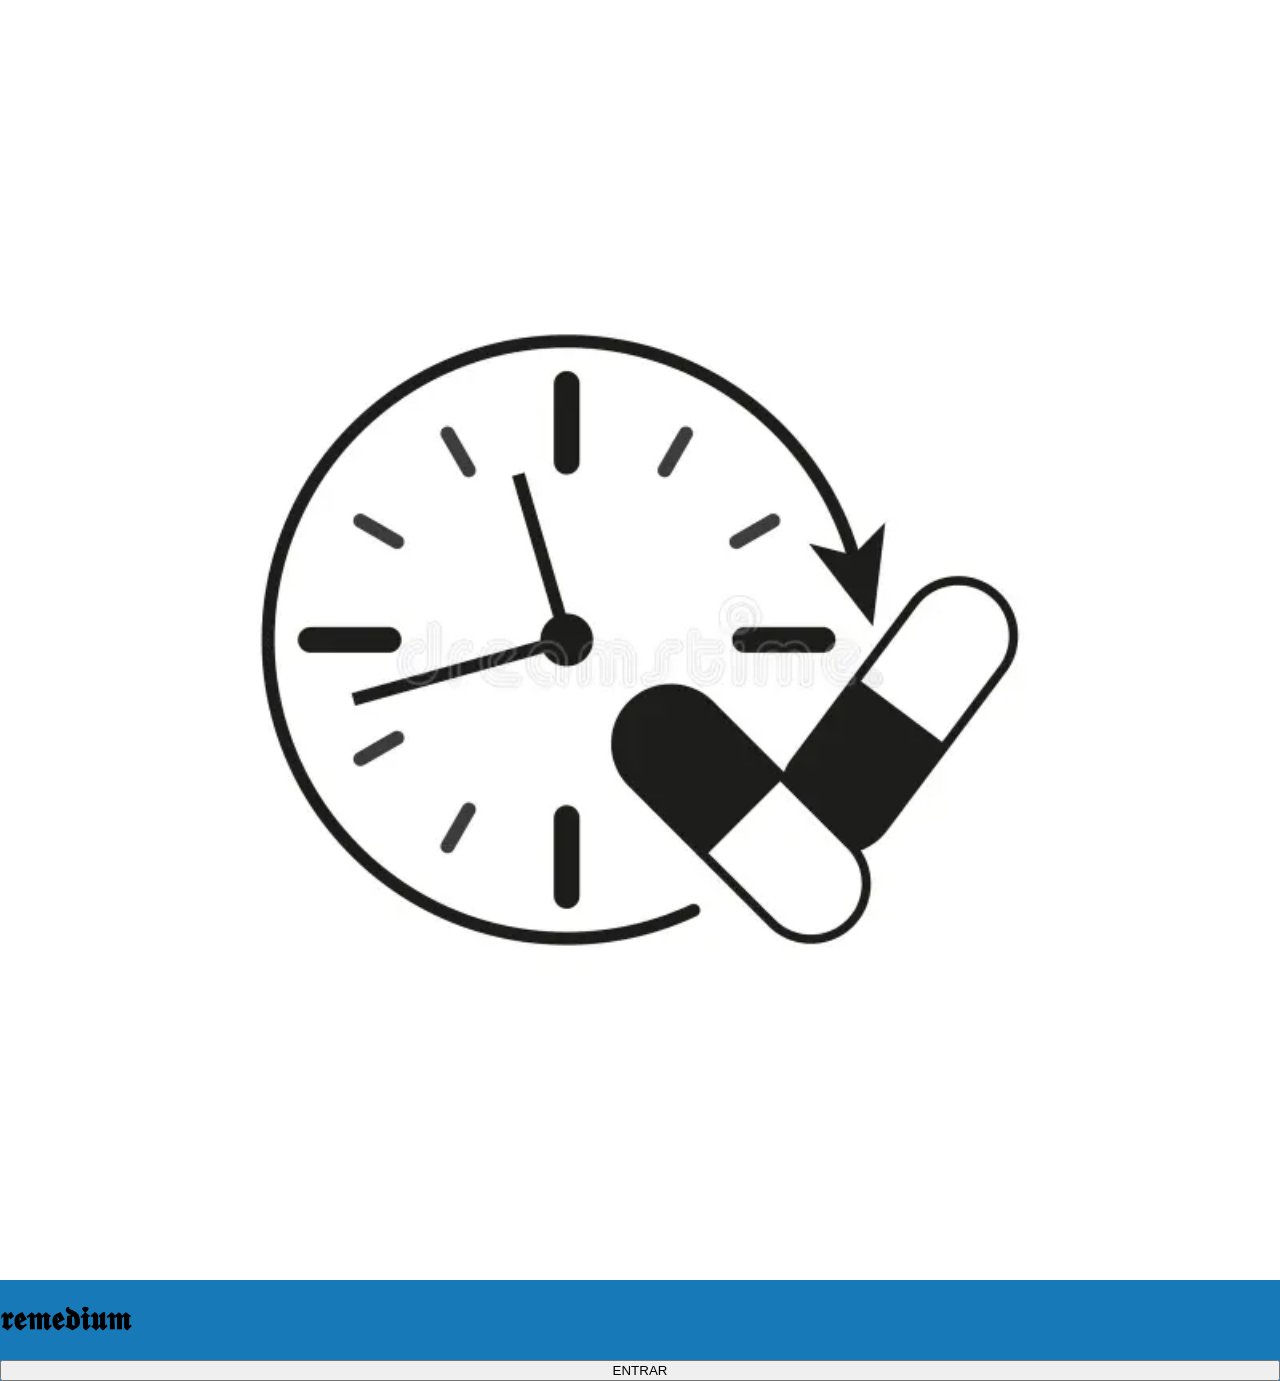
==== index.html @ 96ce151a "comit inicial do projeto" ====
<!DOCTYPE html>
<html lang="PT-br">
<head>
    <meta charset="UTF-8">
    <meta name="viewport" content="width=device-width, initial-scale=1.0">
    <title>Remedium</title>
    <link rel="stylesheet" href="style.css">
</head>
<body>
    <div id="conteiner">
        <img src="Logo REMEDIUM.webp" alt="">
        <h1 class="titulo">𝖗𝖊𝖒𝖊𝖉𝖎𝖚𝖒</h1>
        <button id="entrar">ENTRAR</button>  
    </div>

</body>
</html>
---- style.css ----
body{
    background: #1779b7;
    padding: 0;
    margin: 0;
}

#conteiner{
    display: flex;
    flex-direction: column;
}
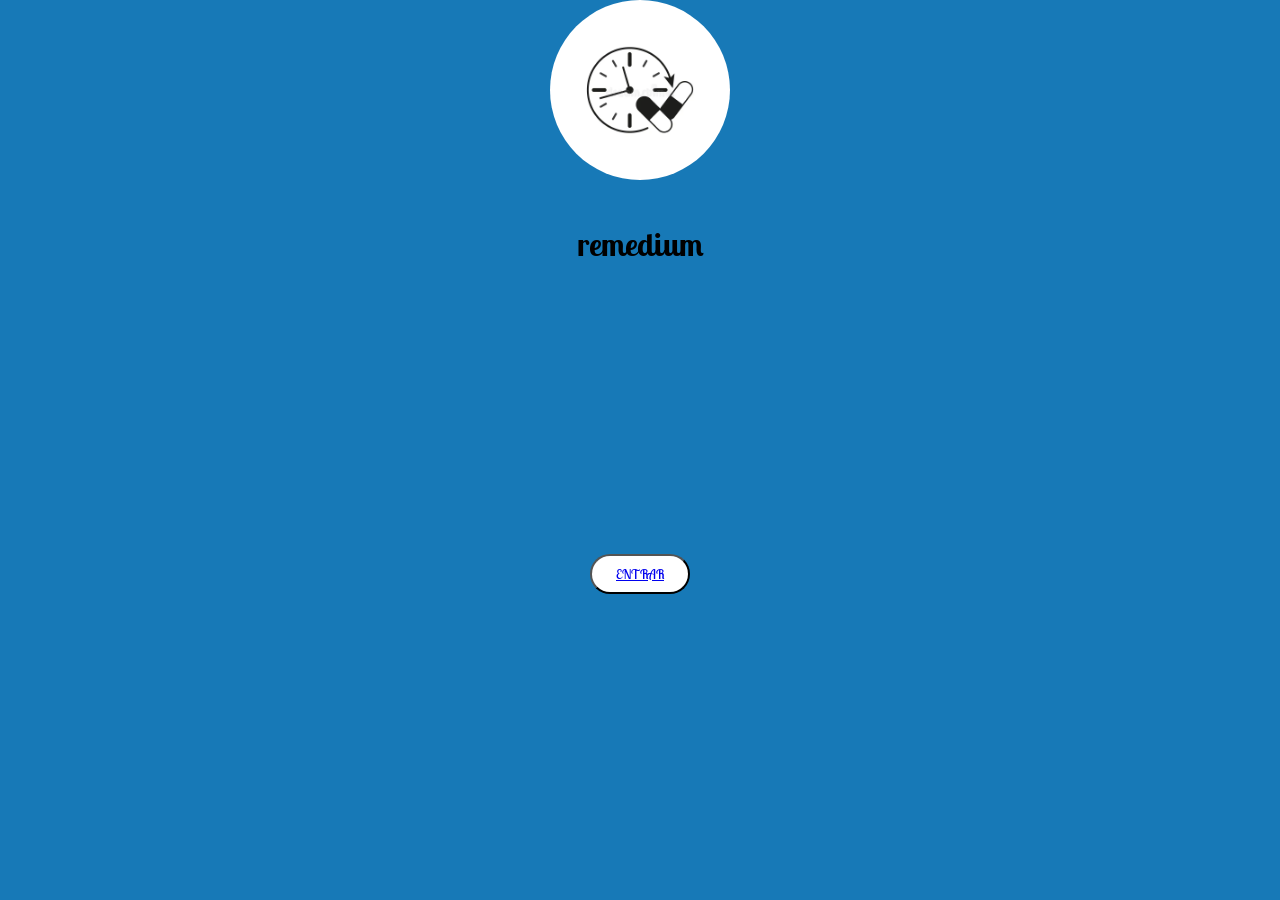
==== commit 905f896d: "Centralização da logo, redirecionamento pra página home e inserção de fonte." ====
--- a/index.html
+++ b/index.html
@@ -5,13 +5,16 @@
     <meta name="viewport" content="width=device-width, initial-scale=1.0">
     <title>Remedium</title>
     <link rel="stylesheet" href="style.css">
+    <link rel="preconnect" href="https://fonts.googleapis.com">
+    <link rel="preconnect" href="https://fonts.gstatic.com" crossorigin>
+    <link href="https://fonts.googleapis.com/css2?family=Lobster+Two:ital,wght@0,400;0,700;1,400;1,700&display=swap" rel="stylesheet">
 </head>
 <body>
-    <div id="conteiner">
-        <img src="Logo REMEDIUM.webp" alt="">
-        <h1 class="titulo">𝖗𝖊𝖒𝖊𝖉𝖎𝖚𝖒</h1>
-        <button id="entrar">ENTRAR</button>  
+    <div id="conteiner">     
+       <div id="time"> <img src="Logo REMEDIUM.webp" alt=""></div>
+       <br><br>
+        <h1 class="titulo">remedium</h1>
+        <button id="entrar"><a href="home.html" target="_blank" rel="noopener noreferrer">ENTRAR</a></button>  
     </div>
-
 </body>
 </html>
--- a/style.css
+++ b/style.css
@@ -1,10 +1,43 @@
+*{
+    padding: 0;
+    margin: 0;
+}
 body{
     background: #1779b7;
-    padding: 0;
-    margin: 0;
+
+}
+
+
+body *{
+    font-family: "Lobster Two", sans-serif;
+    
 }
 
 #conteiner{
     display: flex;
     flex-direction: column;
+    margin-left: auto;
+    margin-right: auto;
+    text-align: center;
 }
+
+
+#time img{
+    width: 180px;
+    height: 180px;
+    border-radius: 100%;
+}
+
+.tilulo {
+    text-align: center;
+}
+
+#entrar {
+    background: rgb(255, 255, 255);
+    width: 100px;
+    height: 40px;
+    border-radius: 30px;
+    margin-left: auto;
+    margin-right: auto;
+    margin-top: 290px;
+}
